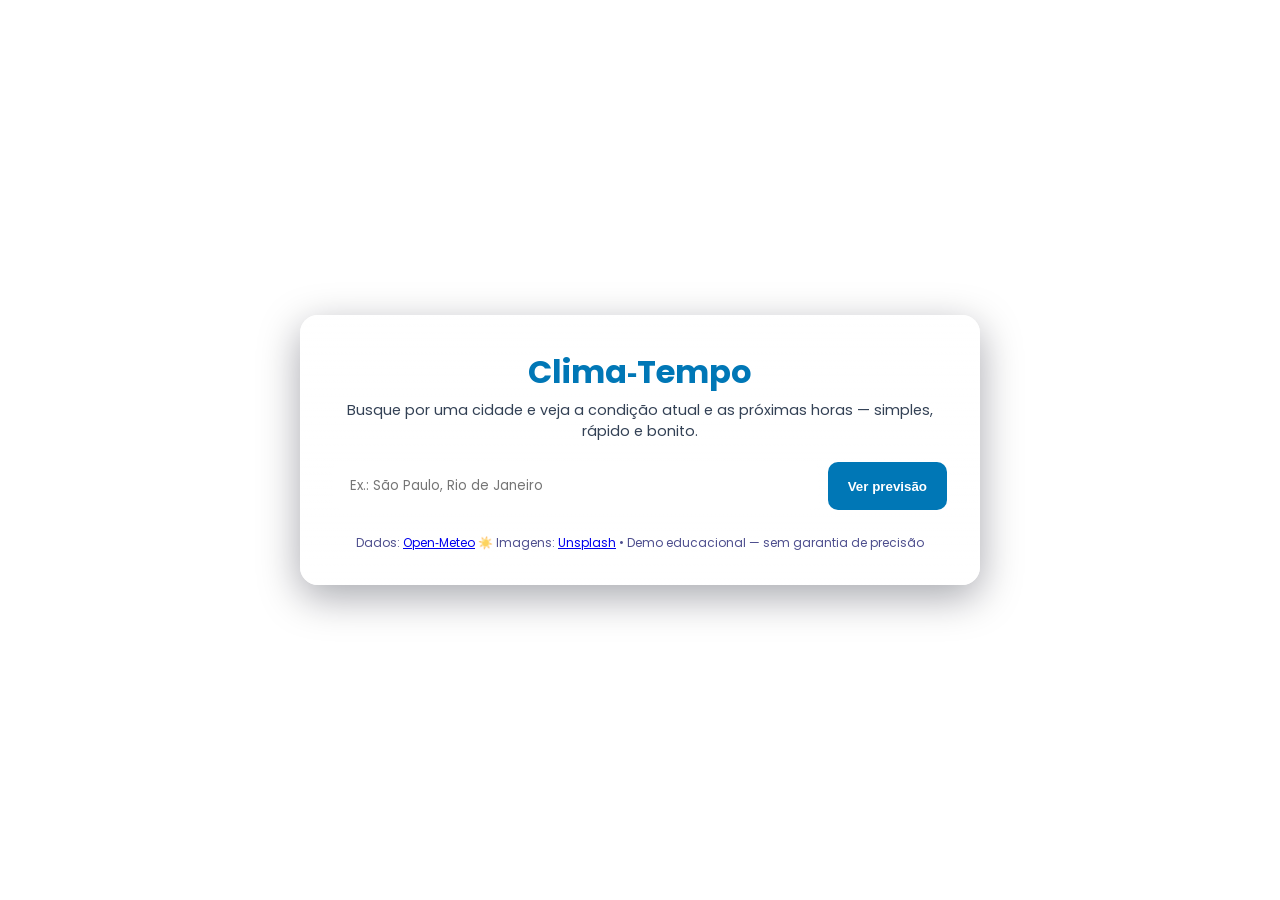
==== index.html @ c7ca8d7d "Desenvolvimento com IA" ====
<!doctype html>
<html lang="pt-BR">
  <head>
    <meta charset="utf-8" />
    <meta name="viewport" content="width=device-width,initial-scale=1" />
    <meta name="description" content="Clima‑Tempo — previsões rápidas para sua cidade usando Open‑Meteo." />
    <title>Clima‑Tempo</title>
    <link href="https://fonts.googleapis.com/css2?family=Poppins:wght@300;400;600;700&display=swap" rel="stylesheet">
    <link rel="stylesheet" href="web/css/style.css" />
  </head>
  <body>
    <div class="app-container" role="application" aria-labelledby="app-title">
      <header>
        <h1 id="app-title">Clima‑Tempo</h1>
        <p class="lead">Busque por uma cidade e veja a condição atual e as próximas horas — simples, rápido e bonito.</p>
      </header>

      <main>
        <form id="searchForm" class="search-box" aria-label="Formulário de busca de cidade">
          <input id="cityInput" name="city" type="search" placeholder="Ex.: São Paulo, Rio de Janeiro" aria-label="Cidade" required autocomplete="on" />
          <button id="searchBtn" type="submit">Ver previsão</button>
        </form>

        <div id="error" class="message-box hidden" role="status" aria-live="polite"></div>

        <section id="result" class="result-box hidden" aria-live="polite">
          <h2 id="location" class="location-heading"></h2>
          <div class="weather-wrap">
            <div id="current" class="weather-details" aria-label="Condição atual"></div>
            <div id="forecast" class="weather-details" aria-label="Previsão horária"></div>
          </div>
          <div class="forecast-note">Dados fornecidos pela Open‑Meteo • Sem necessidade de chave</div>
        </section>
      </main>

      <footer class="footer">
        Dados: <a href="https://open-meteo.com/" target="_blank" rel="noopener">Open‑Meteo</a>
        <span aria-hidden="true"> ☀️ </span>
        Imagens: <a href="https://unsplash.com/" target="_blank" rel="noopener">Unsplash</a>
        <span aria-hidden="true">•</span>
        Demo educacional — sem garantia de precisão
      </footer>
    </div>

    <script src="web/js/app.js" type="module" defer></script>
  </body>
</html>
---- web/css/style.css ----
:root {
  --primary-blue: #0077b6;
  --light-blue: #caf0f8;
  --dark-blue: #03045e;
  --glass-bg: rgba(255, 255, 255, 0.85);
  --glass-border: rgba(255, 255, 255, 0.5);
  --shadow: 0 8px 32px 0 rgba(31, 38, 135, 0.37);
}

* {
  margin: 0;
  padding: 0;
  box-sizing: border-box;
}

body {
  font-family: 'Poppins', sans-serif;
  /* Fundo de nuvem via URL pública (Unsplash) */
  background: url('https://images.unsplash.com/photo-1513002749550-c59d786b8e6c?q=80&w=1920&auto=format&fit=crop') no-repeat center center fixed;
  background-size: cover;
  min-height: 100vh;
  display: flex;
  align-items: center;
  justify-content: center;
  color: var(--dark-blue);
  padding: 20px;
}

.app-container {
  background: linear-gradient(180deg, rgba(255,255,255,0.85) 0%, rgba(255,255,255,0.7) 100%);
  backdrop-filter: blur(6px);
  -webkit-backdrop-filter: blur(6px);
  border: 1px solid rgba(255,255,255,0.45);
  border-radius: 18px;
  box-shadow: 0 12px 40px rgba(2,6,23,0.35);
  width: 100%;
  max-width: 680px;
  padding: 2rem;
  text-align: center;
  transition: transform 0.25s ease, box-shadow 0.25s ease;
}

header h1 {
  font-size: 2rem;
  color: var(--primary-blue);
  margin-bottom: 0.25rem;
}

header p {
  font-size: 0.9rem;
  color: #334155;
  margin-bottom: 1.25rem;
}

.search-box {
  display: flex;
  gap: 10px;
  margin-bottom: 1.5rem;
}

.search-box input {
  flex: 1;
  padding: 12px 15px;
  border: 2px solid transparent;
  border-radius: 10px;
  background: rgba(255,255,255,0.95);
  font-family: inherit;
  outline: none;
  transition: border-color 0.3s;
}

.search-box input:focus {
  border-color: var(--primary-blue);
}

.search-box button {
  padding: 12px 20px;
  background-color: var(--primary-blue);
  color: white;
  border: none;
  border-radius: 10px;
  cursor: pointer;
  font-weight: 600;
  transition: background 0.3s;
}

.search-box button:hover {
  background-color: var(--dark-blue);
}

/* Mensagens de Status */
.message-box {
  padding: 10px;
  border-radius: 8px;
  margin-bottom: 1rem;
  font-size: 0.9rem;
}

.msg-info {
  background-color: var(--light-blue);
  color: var(--dark-blue);
  border: 1px solid var(--primary-blue);
}

.msg-error {
  background-color: #ffccd5;
  color: #800f2f;
  border: 1px solid #a4133c;
}

.hidden {
  display: none;
}

/* Resultados */
.result-box h2 {
  margin-bottom: 1rem;
  font-size: 1.5rem;
}

.weather-details {
  background: linear-gradient(180deg, rgba(255,255,255,0.9), rgba(255,255,255,0.8));
  padding: 1.25rem 1rem;
  border-radius: 12px;
  margin-bottom: 1rem;
  box-shadow: 0 6px 18px rgba(8,20,40,0.08);
}

.weather-details div {
  margin: 8px 0;
  font-size: 1.1rem;
}

.forecast-note {
  font-size: 0.8rem;
  opacity: 0.7;
}

/* Rodapé */
.app-footer {
  margin-top: 2rem;
  padding-top: 1.5rem;
  border-top: 1px solid rgba(255, 255, 255, 0.4);
}

.social-links {
  display: flex;
  justify-content: center;
  gap: 20px;
  margin-bottom: 10px;
}

.social-links a {
  color: var(--dark-blue);
  font-size: 1.5rem;
  transition: transform 0.2s, color 0.2s;
}

.social-links a:hover {
  color: var(--primary-blue);
  transform: scale(1.1);
}

.app-footer p {
  font-size: 0.85rem;
  color: #444;
}

.weather-icon {
  width: 64px;
  height: 64px;
  margin: 0 auto 8px auto;
  background-size: contain;
  background-repeat: no-repeat;
  background-position: center;
}

.footer{
  margin-top: 12px;
  font-size: 12px;
  color: rgba(3,4,94,0.7);
}

.hourly-list{
  display:flex;
  gap:10px;
  overflow-x:auto;
  padding:6px 2px;
}
.hourly-item{
  min-width:84px;
  background: linear-gradient(180deg, #ffffff, #f7fbff);
  border-radius:10px;
  padding:8px 6px;
  text-align:center;
  box-shadow:0 4px 12px rgba(5,10,30,0.06);
  flex:0 0 auto;
}
.hourly-icon{width:36px;height:36px;margin:0 auto 6px;display:block}
.hourly-time{font-size:12px;color:#334155;margin-bottom:4px}
.hourly-temp{font-weight:700;color:#0b2140}

/* weekly forecast */
.weekly-list{
  display:grid;
  grid-template-columns:repeat(7, minmax(0,1fr));
  gap:10px;
  margin-top:10px;
}
.weekly-item{
  background: linear-gradient(180deg,#ffffff,#f3f7ff);
  border-radius:10px;
  padding:10px 8px;
  text-align:center;
  box-shadow:0 6px 14px rgba(6,18,40,0.06);
}
.weekly-icon{width:40px;height:40px;margin:0 auto 6px;display:block}
.weekly-day{font-size:13px;color:#334155;margin-bottom:6px}
.weekly-temps{font-weight:600}
.weekly-temps .min{color:#6b7280;margin-right:6px}
.weekly-temps .max{color:#0b2140}

@media (max-width:640px){
  .weekly-list{grid-template-columns:repeat(4,minmax(0,1fr));}
}
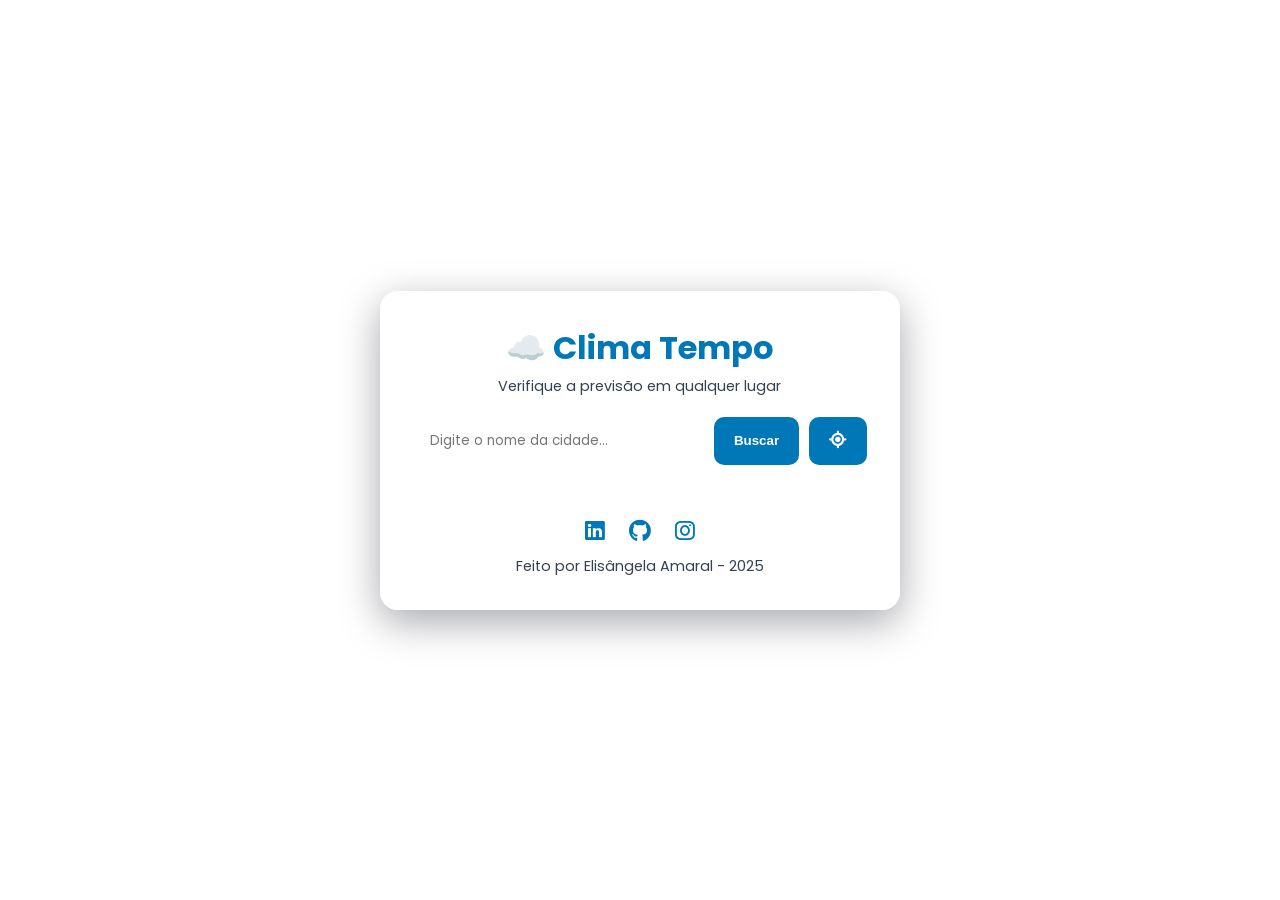
==== commit d0a6ee15: "Atualizando informações" ====
--- a/index.html
+++ b/index.html
@@ -1,47 +1,59 @@
-<!doctype html>
+<!DOCTYPE html>
 <html lang="pt-BR">
-  <head>
-    <meta charset="utf-8" />
-    <meta name="viewport" content="width=device-width,initial-scale=1" />
-    <meta name="description" content="Clima‑Tempo — previsões rápidas para sua cidade usando Open‑Meteo." />
-    <title>Clima‑Tempo</title>
-    <link href="https://fonts.googleapis.com/css2?family=Poppins:wght@300;400;600;700&display=swap" rel="stylesheet">
-    <link rel="stylesheet" href="web/css/style.css" />
-  </head>
-  <body>
-    <div class="app-container" role="application" aria-labelledby="app-title">
-      <header>
-        <h1 id="app-title">Clima‑Tempo</h1>
-        <p class="lead">Busque por uma cidade e veja a condição atual e as próximas horas — simples, rápido e bonito.</p>
-      </header>
+<head>
+  <meta charset="UTF-8">
+  <meta name="viewport" content="width=device-width, initial-scale=1.0">
+  <meta name="description" content="Verifique a previsão do tempo para cidades usando APIs públicas (Open-Meteo).">
+  <meta name="theme-color" content="#0077b6">
+  <title>Clima Tempo</title>
+  <link rel="stylesheet" href="web/css/style.css">
+  <link rel="preconnect" href="https://fonts.googleapis.com">
+  <link rel="preconnect" href="https://fonts.gstatic.com" crossorigin>
+  <link href="https://fonts.googleapis.com/css2?family=Poppins:wght@300;400;600&display=swap" rel="stylesheet">
+  <link rel="stylesheet" href="https://cdnjs.cloudflare.com/ajax/libs/font-awesome/6.4.0/css/all.min.css">
+</head>
+<body>
+  <a class="skip-link" href="#main">Pular para o conteúdo</a>
 
-      <main>
-        <form id="searchForm" class="search-box" aria-label="Formulário de busca de cidade">
-          <input id="cityInput" name="city" type="search" placeholder="Ex.: São Paulo, Rio de Janeiro" aria-label="Cidade" required autocomplete="on" />
-          <button id="searchBtn" type="submit">Ver previsão</button>
-        </form>
+  <main id="main">
+    <div class="app-container">
+    <header>
+      <h1>☁️ Clima Tempo</h1>
+      <p>Verifique a previsão em qualquer lugar</p>
+    </header>
 
-        <div id="error" class="message-box hidden" role="status" aria-live="polite"></div>
+    <form id="searchForm" class="search-box">
+      <label for="cityInput" class="sr-only">Nome da cidade</label>
+      <input type="text" id="cityInput" placeholder="Digite o nome da cidade..." autocomplete="off" aria-label="Cidade">
+      <button type="submit" aria-label="Buscar cidade">Buscar</button>
+      <button type="button" id="btnLoc" class="btn-icon" aria-label="Usar minha localização" title="Usar minha localização"><i class="fas fa-location-crosshairs"></i></button>
+    </form>
 
-        <section id="result" class="result-box hidden" aria-live="polite">
-          <h2 id="location" class="location-heading"></h2>
-          <div class="weather-wrap">
-            <div id="current" class="weather-details" aria-label="Condição atual"></div>
-            <div id="forecast" class="weather-details" aria-label="Previsão horária"></div>
-          </div>
-          <div class="forecast-note">Dados fornecidos pela Open‑Meteo • Sem necessidade de chave</div>
-        </section>
-      </main>
+    <div id="error" class="message-box hidden" role="status" aria-live="polite" aria-atomic="true"></div>
 
-      <footer class="footer">
-        Dados: <a href="https://open-meteo.com/" target="_blank" rel="noopener">Open‑Meteo</a>
-        <span aria-hidden="true"> ☀️ </span>
-        Imagens: <a href="https://unsplash.com/" target="_blank" rel="noopener">Unsplash</a>
-        <span aria-hidden="true">•</span>
-        Demo educacional — sem garantia de precisão
-      </footer>
+    <section id="result" class="result-box hidden">
+      <h2 id="location"></h2>
+      <div id="current" class="weather-details"></div>
+      <div id="forecast"></div>
+    </section>
+
+    <footer class="app-footer">
+      <div class="social-links">
+        <a href="https://www.linkedin.com/in/elisangela-amaral/" target="_blank" rel="noopener noreferrer" title="LinkedIn">
+          <i class="fab fa-linkedin"></i>
+        </a>
+        <a href="https://github.com/elisangelaamaral9-hue" target="_blank" rel="noopener noreferrer" title="GitHub">
+          <i class="fab fa-github"></i>
+        </a>
+        <a href="https://www.instagram.com/elisangela.amaral24" target="_blank" rel="noopener noreferrer" title="Instagram">
+          <i class="fab fa-instagram"></i>
+        </a>
+      </div>
+      <p>Feito por Elisângela Amaral - 2025</p>
+    </footer>
     </div>
+  </main>
 
-    <script src="web/js/app.js" type="module" defer></script>
-  </body>
-</html>
+  <script src="web/js/app.js" defer></script>
+</body>
+</html>
--- a/web/css/style.css
+++ b/web/css/style.css
@@ -16,7 +16,7 @@
 body {
   font-family: 'Poppins', sans-serif;
   /* Fundo de nuvem via URL pública (Unsplash) */
-  background: url('https://images.unsplash.com/photo-1513002749550-c59d786b8e6c?q=80&w=1920&auto=format&fit=crop') no-repeat center center fixed;
+  background: url('https://images.unsplash.com/photo-1499346030926-9a72daac6c63?auto=format&fit=crop&w=1920&q=80') no-repeat center center fixed;
   background-size: cover;
   min-height: 100vh;
   display: flex;
@@ -73,6 +73,14 @@
   border-color: var(--primary-blue);
 }
 
+/* Visible focus for keyboard users */
+.search-box input:focus-visible,
+.search-box button:focus-visible,
+.social-links a:focus-visible {
+  outline: 3px solid rgba(0,119,182,0.18);
+  outline-offset: 3px;
+}
+
 .search-box button {
   padding: 12px 20px;
   background-color: var(--primary-blue);
@@ -88,6 +96,13 @@
   background-color: var(--dark-blue);
 }
 
+.btn-icon {
+  padding: 12px 15px;
+  background-color: rgba(255, 255, 255, 0.8);
+  color: var(--primary-blue);
+  font-size: 1.1rem;
+}
+
 /* Mensagens de Status */
 .message-box {
   padding: 10px;
@@ -112,6 +127,11 @@
   display: none;
 }
 
+/* Ensure interactive elements have clear focus */
+button:focus {
+  box-shadow: 0 0 0 4px rgba(0,119,182,0.12);
+}
+
 /* Resultados */
 .result-box h2 {
   margin-bottom: 1rem;
@@ -134,36 +154,6 @@
 .forecast-note {
   font-size: 0.8rem;
   opacity: 0.7;
-}
-
-/* Rodapé */
-.app-footer {
-  margin-top: 2rem;
-  padding-top: 1.5rem;
-  border-top: 1px solid rgba(255, 255, 255, 0.4);
-}
-
-.social-links {
-  display: flex;
-  justify-content: center;
-  gap: 20px;
-  margin-bottom: 10px;
-}
-
-.social-links a {
-  color: var(--dark-blue);
-  font-size: 1.5rem;
-  transition: transform 0.2s, color 0.2s;
-}
-
-.social-links a:hover {
-  color: var(--primary-blue);
-  transform: scale(1.1);
-}
-
-.app-footer p {
-  font-size: 0.85rem;
-  color: #444;
 }
 
 .weather-icon {
@@ -175,10 +165,30 @@
   background-position: center;
 }
 
-.footer{
-  margin-top: 12px;
-  font-size: 12px;
-  color: rgba(3,4,94,0.7);
+.app-footer {
+  margin-top: 2rem;
+  padding-top: 1rem;
+  border-top: 1px solid rgba(255, 255, 255, 0.3);
+  font-size: 0.9rem;
+  color: #334155;
+}
+
+.social-links {
+  display: flex;
+  justify-content: center;
+  gap: 1.5rem;
+  margin-bottom: 0.5rem;
+}
+
+.social-links a {
+  color: var(--primary-blue);
+  font-size: 1.4rem;
+  transition: color 0.3s, transform 0.3s;
+}
+
+.social-links a:hover {
+  color: var(--dark-blue);
+  transform: translateY(-3px);
 }
 
 .hourly-list{
@@ -200,26 +210,75 @@
 .hourly-time{font-size:12px;color:#334155;margin-bottom:4px}
 .hourly-temp{font-weight:700;color:#0b2140}
 
-/* weekly forecast */
-.weekly-list{
-  display:grid;
-  grid-template-columns:repeat(7, minmax(0,1fr));
-  gap:10px;
-  margin-top:10px;
-}
-.weekly-item{
-  background: linear-gradient(180deg,#ffffff,#f3f7ff);
-  border-radius:10px;
-  padding:10px 8px;
-  text-align:center;
-  box-shadow:0 6px 14px rgba(6,18,40,0.06);
-}
-.weekly-icon{width:40px;height:40px;margin:0 auto 6px;display:block}
-.weekly-day{font-size:13px;color:#334155;margin-bottom:6px}
-.weekly-temps{font-weight:600}
-.weekly-temps .min{color:#6b7280;margin-right:6px}
-.weekly-temps .max{color:#0b2140}
-
-@media (max-width:640px){
-  .weekly-list{grid-template-columns:repeat(4,minmax(0,1fr));}
-}+/* Estrutura da Previsão de 7 Dias */
+.weekly-list {
+  margin-top: 1.5rem;
+  display: flex;
+  flex-direction: column;
+  gap: 0.75rem;
+}
+
+.weekly-item {
+  display: flex;
+  align-items: center;
+  justify-content: space-between;
+  background: rgba(255, 255, 255, 0.5);
+  padding: 0.75rem 1rem;
+  border-radius: 12px;
+  transition: background 0.2s;
+}
+
+.weekly-item:hover {
+  background: rgba(255, 255, 255, 0.7);
+}
+
+.weekly-icon { width: 40px; height: 40px; margin-right: 1rem; }
+.weekly-day { flex: 1; font-weight: 600; color: #334155; text-transform: capitalize; }
+.weekly-temps { font-weight: 700; color: var(--dark-blue); }
+.weekly-temps .min { color: #64748b; font-weight: 500; margin-right: 0.5rem; }
+
+/* Responsividade */
+@media (max-width: 500px) {
+  .app-container {
+    padding: 1.5rem;
+    width: 95%;
+  }
+  .search-box {
+    flex-direction: column;
+  }
+  .search-box button { width: 100%; }
+}
+
+/* Accessibility helpers */
+.sr-only {
+  position: absolute !important;
+  width: 1px !important;
+  height: 1px !important;
+  padding: 0 !important;
+  margin: -1px !important;
+  overflow: hidden !important;
+  clip: rect(0, 0, 0, 0) !important;
+  white-space: nowrap !important;
+  border: 0 !important;
+}
+
+/* Skip link */
+.skip-link {
+  position: absolute;
+  left: -999px;
+  top: auto;
+  width: 1px;
+  height: 1px;
+  overflow: hidden;
+}
+.skip-link:focus {
+  left: 10px;
+  top: 10px;
+  width: auto;
+  height: auto;
+  padding: 8px 12px;
+  background: var(--primary-blue);
+  color: #fff;
+  border-radius: 6px;
+  z-index: 9999;
+}
